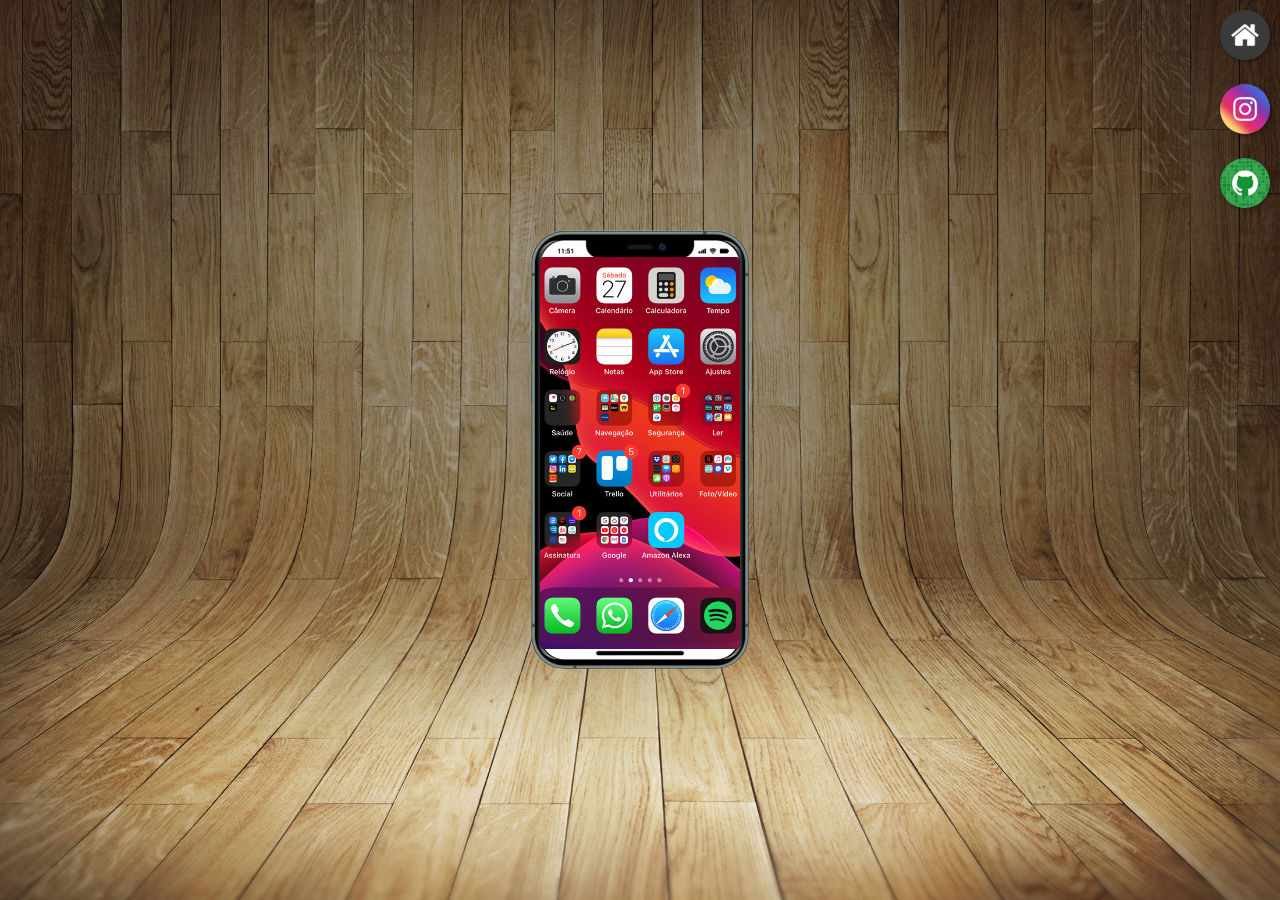
==== index.html @ 80c2f9f4 "Postagem projeto" ====
<!DOCTYPE html>
<html lang="pt-br">
  <head>
    <meta charset="UTF-8" />
    <meta http-equiv="X-UA-Compatible" content="IE=edge" />
    <meta name="viewport" content="width=device-width, initial-scale=1.0" />
    <link rel="stylesheet" href="styles/style.css" />
    <title>Redes Sociais</title>
  </head>
  <body>
    <main>
      <section id="phone">
        <iframe src="home.html" name="home" id="home" frameborder="0"> </iframe>
      </section>

      <section id="logos">
        <a href="home.html" target="home"
          ><img src="imagens/logo-home.jpg" alt="Home"
        /></a>
        <br />
        <a href="instagram.html" target="home"
          ><img src="imagens/logo-instagram.jpg" alt="Instagram"
        /></a>
        <br />
        <a href="github.html" target="home"
          ><img src="imagens/logo-github.jpg" alt="GitHub"
        /></a>
      </section>
    </main>
  </body>
</html>
---- styles/style.css ----
@charset "UTF-8";

* {
  margin: 0px;
  padding: 0px;
}

body {
  height: 100vh;
  width: 100vw;
  background: url("../imagens/fundo-madeira.jpg") no-repeat center center fixed;
  background-size: cover;
}

html {
  height: 100vh;
  width: 100vw;
}

main {
  height: 100vh;
  position: relative;
}

#phone {
  height: 500px;
  width: 500px;
  position: absolute;
  top: 50%;
  left: 50%;
  transform: translate(-50%, -50%);
  background: url("../imagens/teste.png") no-repeat;
  background-size: cover;
}

#home {
  position: relative;
  top: 57px;
  left: 150px;
  width: 200px;
  height: 392px;
  border-radius: 2%;
}

section#logos {
  text-align: right;
}

section#logos img {
  width: 50px;
  margin: 10px;
  border-radius: 50%;
  box-shadow: 2px 2px 5px rgba(0, 0, 0, 0.336);
  box-sizing: border-box;
}

section#logos img:hover {
  border: 2px solid rgba (255, 255, 255, 0.582);
  transform: translate(-4px, -4px);
  box-shadow: 5px 5px 10px rgba(0, 0, 0, 0.336);
  transition: transform 0.4s;
}
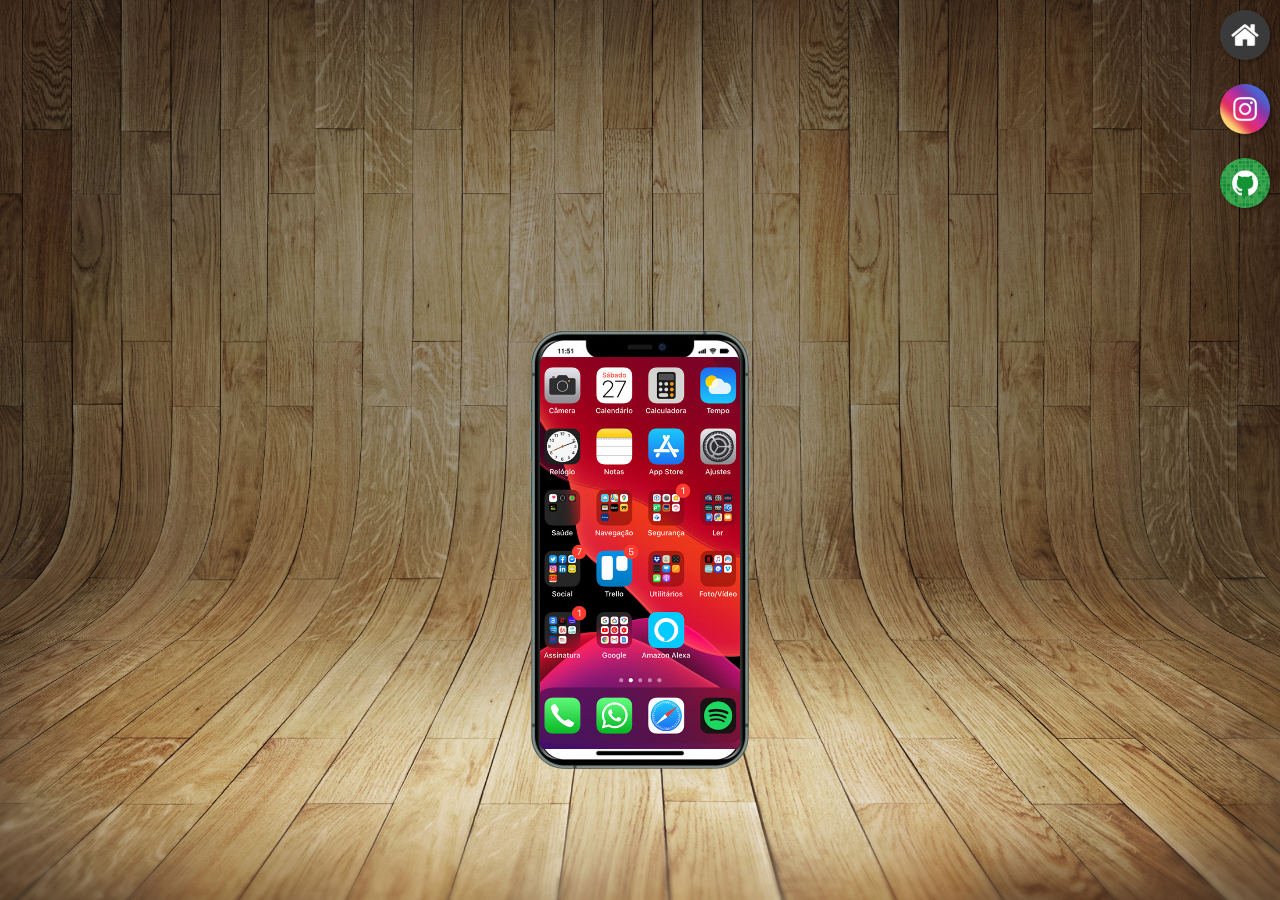
==== commit b0641bb0: "Tentativa acerto botão" ====
--- a/index.html
+++ b/index.html
@@ -23,8 +23,8 @@
         /></a>
         <br />
         <a href="github.html" target="home"
-          ><img src="imagens/logo-github.jpg" alt="GitHub"
-        /></a>
+          ><img src="imagens/logo-github.jpg" alt="GitHub" /></a
+        ><br /><br /><br />
       </section>
     </main>
   </body>
--- a/styles/style.css
+++ b/styles/style.css
@@ -28,7 +28,7 @@
   position: absolute;
   top: 50%;
   left: 50%;
-  transform: translate(-50%, -50%);
+  transform: translate(-50%, -30%);
   background: url("../imagens/teste.png") no-repeat;
   background-size: cover;
 }
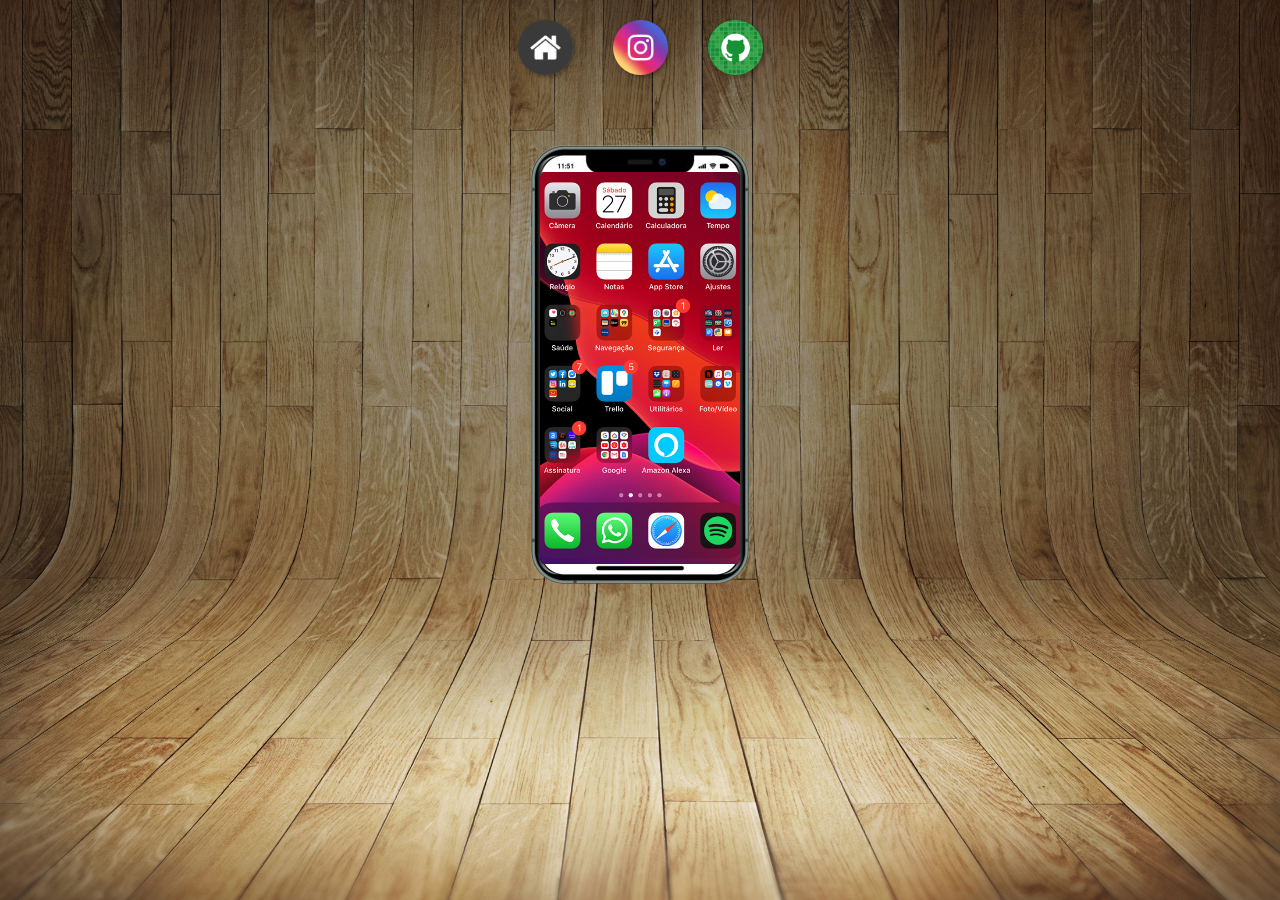
==== commit ec660dd1: "Alteração botões" ====
--- a/index.html
+++ b/index.html
@@ -14,17 +14,23 @@
       </section>
 
       <section id="logos">
-        <a href="home.html" target="home"
-          ><img src="imagens/logo-home.jpg" alt="Home"
-        /></a>
-        <br />
-        <a href="instagram.html" target="home"
-          ><img src="imagens/logo-instagram.jpg" alt="Instagram"
-        /></a>
-        <br />
-        <a href="github.html" target="home"
-          ><img src="imagens/logo-github.jpg" alt="GitHub" /></a
-        ><br /><br /><br />
+        <div>
+          <a href="home.html" target="home"
+            ><img src="imagens/logo-home.jpg" alt="Home"
+          /></a>
+        </div>
+
+        <div>
+          <a href="instagram.html" target="home"
+            ><img src="imagens/logo-instagram.jpg" alt="Instagram"
+          /></a>
+        </div>
+
+        <div>
+          <a href="github.html" target="home"
+            ><img src="imagens/logo-github.jpg" alt="GitHub"
+          /></a>
+        </div>
       </section>
     </main>
   </body>
--- a/styles/style.css
+++ b/styles/style.css
@@ -6,19 +6,19 @@
 }
 
 body {
-  height: 100vh;
+  height: 98vh;
   width: 100vw;
   background: url("../imagens/fundo-madeira.jpg") no-repeat center center fixed;
   background-size: cover;
 }
 
 html {
-  height: 100vh;
+  height: 98vh;
   width: 100vw;
 }
 
 main {
-  height: 100vh;
+  height: 98vh;
   position: relative;
 }
 
@@ -26,7 +26,7 @@
   height: 500px;
   width: 500px;
   position: absolute;
-  top: 50%;
+  top: 30%;
   left: 50%;
   transform: translate(-50%, -30%);
   background: url("../imagens/teste.png") no-repeat;
@@ -43,12 +43,13 @@
 }
 
 section#logos {
-  text-align: right;
+  display: flex;
+  justify-content: center;
 }
 
 section#logos img {
-  width: 50px;
-  margin: 10px;
+  width: 55px;
+  margin: 20px;
   border-radius: 50%;
   box-shadow: 2px 2px 5px rgba(0, 0, 0, 0.336);
   box-sizing: border-box;
